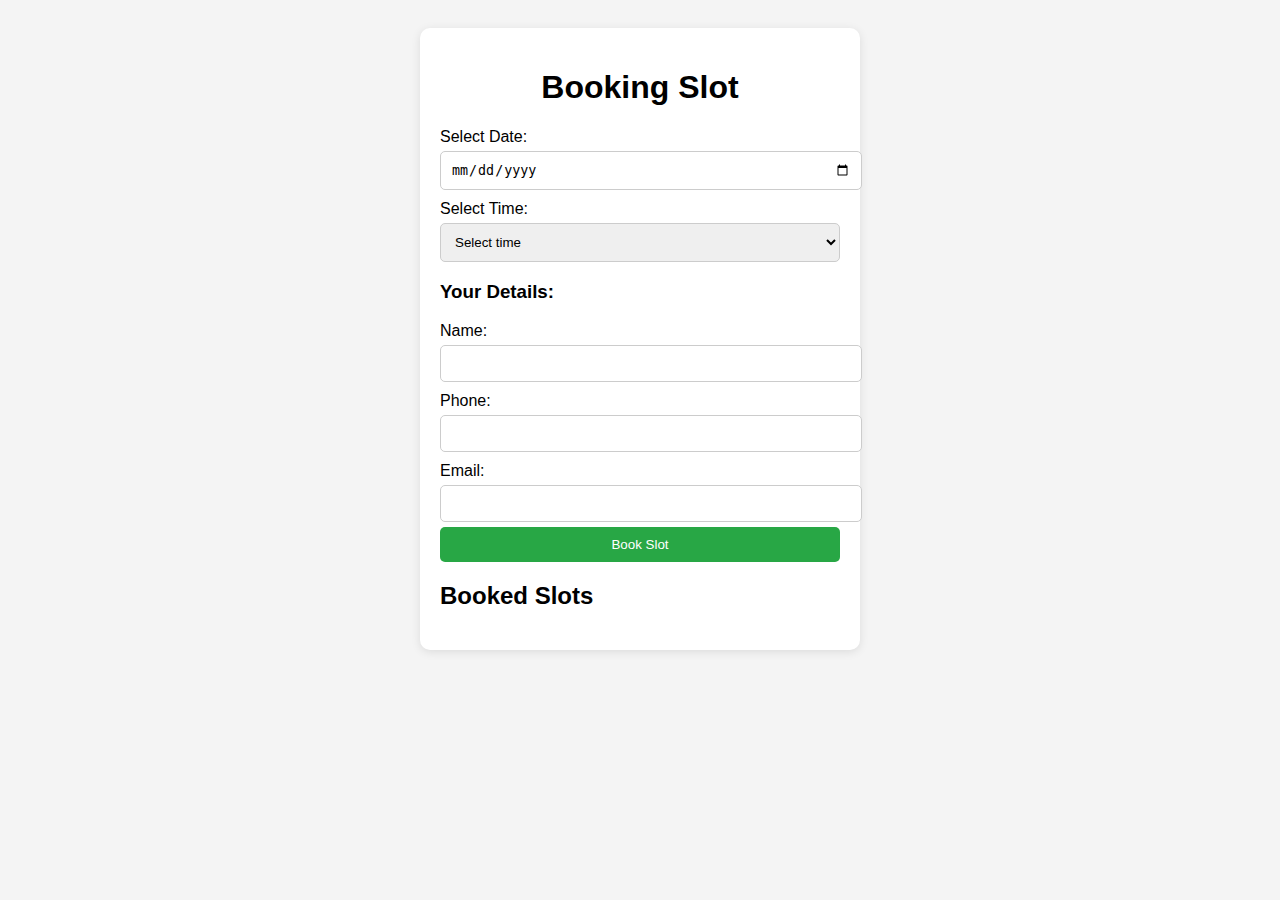
==== Sample.html @ 050d4d86 "Third commit" ====
<!DOCTYPE html>
<html lang="en">
<head>
    <meta charset="UTF-8">
    <meta name="viewport" content="width=device-width, initial-scale=1.0">
    <title>Booking Slot</title>
    <style>
        body {
            font-family: Arial, sans-serif;
            background-color: #f4f4f4;
            padding: 20px;
        }

        .container {
            max-width: 400px;
            margin: auto;
            background: white;
            padding: 20px;
            border-radius: 10px;
            box-shadow: 0 2px 10px rgba(0, 0, 0, 0.1);
        }

        h1 {
            text-align: center;
        }

        label {
            display: block;
            margin-top: 10px;
        }

        input, select, button {
            width: 100%;
            padding: 10px;
            margin-top: 5px;
            border: 1px solid #ccc;
            border-radius: 5px;
        }

        button {
            background-color: #28a745;
            color: white;
            border: none;
            cursor: pointer;
        }

        button:hover {
            background-color: #218838;
        }

        .message {
            margin-top: 20px;
            text-align: center;
            font-weight: bold;
            color: red;
        }

        .booked {
            background-color: #ffcccc; /* Light red for booked slots */
            color: #a00; /* Dark red text */
            text-decoration: line-through; /* Optional: strike-through for booked slots */
        }
    </style>
</head>
<body>
    <div class="container">
        <h1>Booking Slot</h1>
        <form id="bookingForm">
            <label for="date">Select Date:</label>
            <input type="date" id="date" required>

            <label for="time">Select Time:</label>
            <select id="time" required>
                <option value="" disabled selected>Select time</option>
                <option value="10:00 AM">10:00 AM</option>
                <option value="11:00 AM">11:00 AM</option>
                <option value="12:00 PM">12:00 PM</option>
                <option value="01:00 PM">01:00 PM</option>
                <option value="02:00 PM">02:00 PM</option>
            </select>

            <h3>Your Details:</h3>
            <label for="name">Name:</label>
            <input type="text" id="name" required>

            <label for="phone">Phone:</label>
            <input type="tel" id="phone" required>

            <label for="email">Email:</label>
            <input type="email" id="email" required>

            <button type="submit">Book Slot</button>
        </form>

        <div id="message" class="message"></div>
        
        <h2>Booked Slots</h2>
        <ul id="bookedSlotsList"></ul>
    </div>


  <script>

        // Store booked slots
        let bookedSlots = [];

        document.getElementById('bookingForm').addEventListener('submit', function (e) {
            e.preventDefault();

            const date = document.getElementById('date').value;
            const time = document.getElementById('time').value;
            const name = document.getElementById('name').value;
            const phone = document.getElementById('phone').value;
            const email = document.getElementById('email').value;
            const slotKey = `${date} ${time}`; // Create a unique key for the date and time

            // Check if the slot is already booked
            if (bookedSlots.includes(slotKey)) {
                showMessage('This slot is already booked! Please select another one.');
            } else {
                // Book the slot
                bookedSlots.push(slotKey);
                showMessage(`Slot booked successfully for ${name} on ${date} at ${time}.`);
                sendBookingEmail(name, phone, email, date, time); // Send confirmation email
                setReminder(name, email, date, time); // Set reminder
                displayBookedSlots();
                clearForm();
            }
        });

        // Function to send booking confirmation email
        function sendBookingEmail(name, phone, email, date, time) {
            const templateParams = {
                to_name: name,
                from_name: "Booking Service",
                booking_date: date,
                booking_time: time,
                phone: phone,
                from_email: email
            };

            emailjs.send('YOUR_SERVICE_ID', 'YOUR_TEMPLATE_ID', templateParams)
                .then((response) => {
                    console.log('SUCCESS!', response.status, response.text);
                }, (err) => {
                    console.log('FAILED...', err);
                });
        }

        // Function to set a reminder email 30 minutes before the booked time
        function setReminder(name, email, date, time) {
            const reminderTime = new Date(date + ' ' + time);
            reminderTime.setMinutes(reminderTime.getMinutes() - 30); // Set reminder for 30 minutes before

            const now = new Date();
            const timeToReminder = reminderTime - now;

            if (timeToReminder > 0) {
                setTimeout(() => {
                    const templateParams = {
                        to_name: name,
                        from_name: "Booking Service",
                        booking_date: date,
                        booking_time: time,
                        phone: "N/A",
                        from_email: email
                    };

                    emailjs.send('YOUR_SERVICE_ID', 'YOUR_TEMPLATE_ID', templateParams)
                        .then((response) => {
                            console.log('Reminder sent!', response.status, response.text);
                        }, (err) => {
                            console.log('Failed to send reminder...', err);
                        });
                }, timeToReminder);
            }
        }

        // Function to display booked slots in the list
        function displayBookedSlots() {
            const bookedSlotsList = document.getElementById('bookedSlotsList');
            bookedSlotsList.innerHTML = ''; // Clear the list before adding

            bookedSlots.forEach(slot => {
                const li = document.createElement('li');
                li.textContent = slot; // Display the booked slot
                bookedSlotsList.appendChild(li);
            });
        }

        function showMessage(message) {
            const messageDiv = document.getElementById('message');
            messageDiv.textContent = message;
        }

        function clearForm() {
            document.getElementById('bookingForm').reset();
            document.getElementById('message').textContent = '';
            document.getElementById('time').value = ""; // Reset time selection
        }
    </script>
</body>
</html>
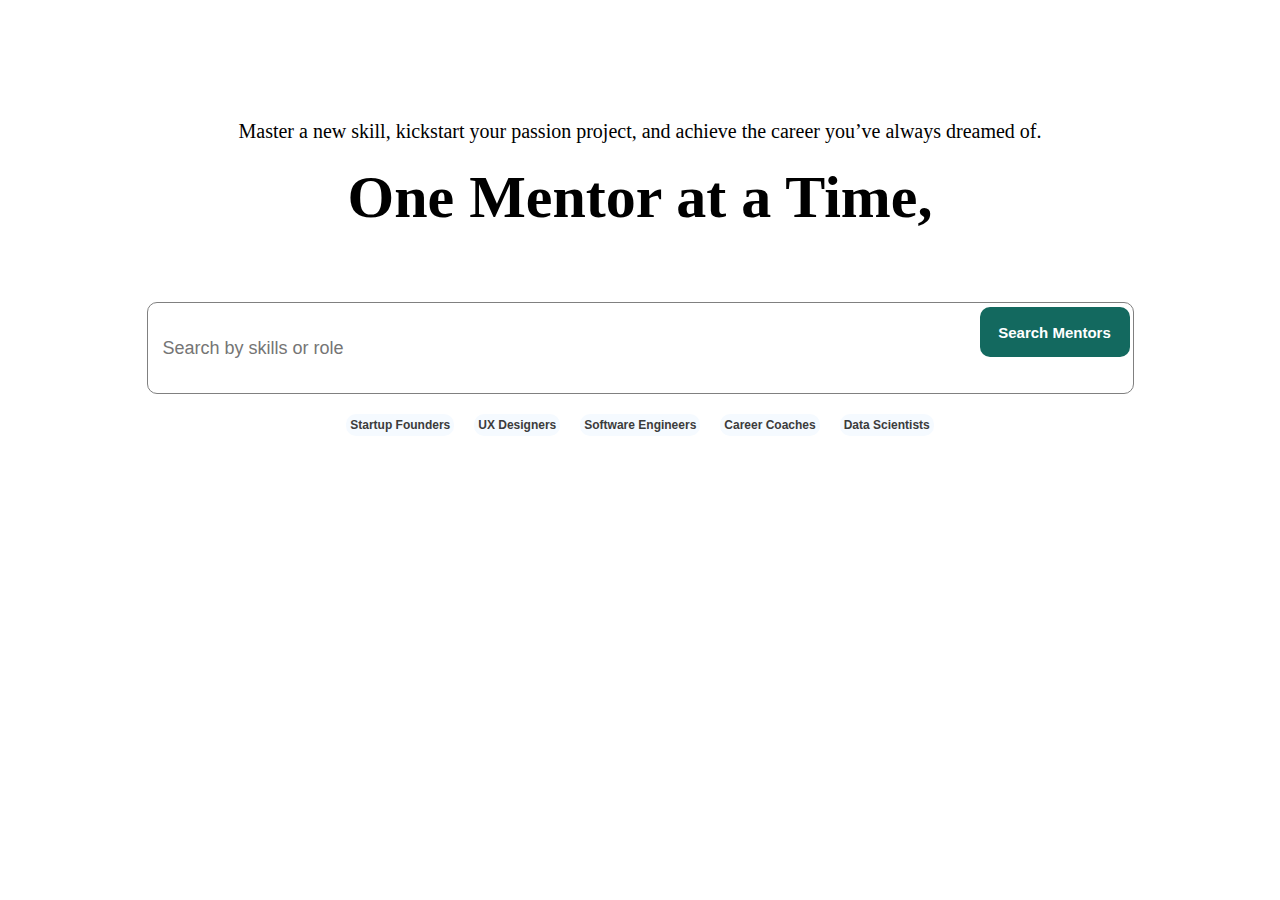
==== commit 69847259: "Fourth commit" ====
--- a/Sample.html
+++ b/Sample.html
@@ -3,201 +3,227 @@
 <head>
     <meta charset="UTF-8">
     <meta name="viewport" content="width=device-width, initial-scale=1.0">
-    <title>Booking Slot</title>
+    <title>Document</title>
     <style>
-        body {
-            font-family: Arial, sans-serif;
-            background-color: #f4f4f4;
-            padding: 20px;
-        }
-
-        .container {
-            max-width: 400px;
-            margin: auto;
-            background: white;
-            padding: 20px;
-            border-radius: 10px;
-            box-shadow: 0 2px 10px rgba(0, 0, 0, 0.1);
-        }
-
-        h1 {
-            text-align: center;
-        }
-
-        label {
-            display: block;
-            margin-top: 10px;
-        }
-
-        input, select, button {
-            width: 100%;
-            padding: 10px;
-            margin-top: 5px;
-            border: 1px solid #ccc;
-            border-radius: 5px;
-        }
-
-        button {
-            background-color: #28a745;
-            color: white;
-            border: none;
-            cursor: pointer;
-        }
-
-        button:hover {
-            background-color: #218838;
-        }
-
-        .message {
-            margin-top: 20px;
-            text-align: center;
-            font-weight: bold;
-            color: red;
-        }
-
-        .booked {
-            background-color: #ffcccc; /* Light red for booked slots */
-            color: #a00; /* Dark red text */
-            text-decoration: line-through; /* Optional: strike-through for booked slots */
-        }
+        /* Base Styles */
+.main-one {
+    display: flex;
+    flex-direction: column;
+    justify-content: center;
+    align-items: center;
+    height: 60vh;
+    gap: 20px;
+}
+
+.Quote-one {
+    font-size: 20px;
+    font-weight: 500;
+}
+
+.Quote-two {
+    display: flex;
+    flex-direction: column;
+    align-items: center;
+}
+
+.Quote-two .text {
+    position: relative;
+    font-size: 60px;
+    font-weight: 900;
+    z-index: -1;
+}
+
+.text.first-text {
+    color: black;
+}
+
+.text.sec-text {
+    color: red;
+}
+
+.text.sec-text::before {
+    content: "";
+    position: absolute;
+    top: 0;
+    left: 0;
+    height: 100%;
+    width: 100%;
+    background-color: white;
+    border-left: 5px solid rgb(0, 0, 0);
+    animation: animate 4s steps(12) infinite;
+}
+
+@keyframes animate {
+    40%,
+    60% {
+        left: calc(100% + 4px);
+    }
+
+    100% {
+        left: 0%;
+    }
+}
+
+.Quote-three {
+    display: flex;
+    position: relative;
+    margin-top: 50px;
+    z-index: -1;
+}
+
+.Quote-three input {
+    width: 800px;
+    height: 60px;
+    border-radius: 10px;
+    padding: 15px;
+    border: 1px solid grey;
+    outline: none;
+    font-size: 18px;
+    font-weight: 500;
+    padding-right: 170px;
+}
+
+.Quote-three input::placeholder {
+    font-size: 18px;
+}
+
+.Quote-three button {
+    border-radius: 10px;
+    border: none;
+    height: 50px;
+    width: 150px;
+    font-size: 15px;
+    font-weight: 600;
+    background-color: #13695F;
+    color: white;
+    position: absolute;
+    right: 4px;
+    top: 5px;
+}
+
+.Quote-four {
+    display: flex;
+    align-items: center;
+    justify-content: center;
+    gap: 20px;
+}
+
+.Quote-four button {
+    background-color: #f5faff;
+    border: none;
+    padding: 4px;
+    border-radius: 10px;
+    font-weight: 600;
+    font-size: 12px;
+    cursor: pointer;
+    color: rgb(60, 60, 60);
+}
+
+.Quote-four button:hover {
+    background-color: lightgray;
+    box-shadow: 0px 6px 10px #f5faff;
+}
+
+/* Responsive Styles */
+@media (max-width: 768px) {
+    /* Tablet and below */
+    .Quote-two .text {
+        font-size: 40px;
+    }
+
+    .Quote-three input {
+        width: 100%;
+        height: 50px;
+        font-size: 16px;
+        padding-right: 140px;
+    }
+
+    .Quote-three button {
+        height: 45px;
+        width: 130px;
+        font-size: 14px;
+    }
+
+    .Quote-four {
+        flex-direction: column;
+        gap: 15px;
+    }
+
+    .Quote-four button {
+        font-size: 14px;
+        padding: 6px;
+    }
+}
+
+@media (max-width: 480px) {
+    /* Mobile */
+    .main-one {
+        height: auto;
+        padding: 20px;
+    }
+
+    .Quote-one {
+        font-size: 18px;
+    }
+
+    .Quote-two .text {
+        font-size: 30px;
+    }
+
+    .Quote-three {
+        flex-direction: column;
+        margin-top: 30px;
+    }
+
+    .Quote-three input {
+        width: 100%;
+        height: 45px;
+        font-size: 14px;
+        padding-right: 120px;
+    }
+
+    .Quote-three button {
+        height: 40px;
+        width: 120px;
+        font-size: 13px;
+        position: static;
+        margin-top: 10px;
+    }
+
+    .Quote-four {
+        flex-direction: column;
+        gap: 10px;
+    }
+
+    .Quote-four button {
+        font-size: 12px;
+        padding: 5px;
+    }
+}
+
     </style>
 </head>
 <body>
-    <div class="container">
-        <h1>Booking Slot</h1>
-        <form id="bookingForm">
-            <label for="date">Select Date:</label>
-            <input type="date" id="date" required>
-
-            <label for="time">Select Time:</label>
-            <select id="time" required>
-                <option value="" disabled selected>Select time</option>
-                <option value="10:00 AM">10:00 AM</option>
-                <option value="11:00 AM">11:00 AM</option>
-                <option value="12:00 PM">12:00 PM</option>
-                <option value="01:00 PM">01:00 PM</option>
-                <option value="02:00 PM">02:00 PM</option>
-            </select>
-
-            <h3>Your Details:</h3>
-            <label for="name">Name:</label>
-            <input type="text" id="name" required>
-
-            <label for="phone">Phone:</label>
-            <input type="tel" id="phone" required>
-
-            <label for="email">Email:</label>
-            <input type="email" id="email" required>
-
-            <button type="submit">Book Slot</button>
-        </form>
-
-        <div id="message" class="message"></div>
-        
-        <h2>Booked Slots</h2>
-        <ul id="bookedSlotsList"></ul>
-    </div>
-
-
-  <script>
-
-        // Store booked slots
-        let bookedSlots = [];
-
-        document.getElementById('bookingForm').addEventListener('submit', function (e) {
-            e.preventDefault();
-
-            const date = document.getElementById('date').value;
-            const time = document.getElementById('time').value;
-            const name = document.getElementById('name').value;
-            const phone = document.getElementById('phone').value;
-            const email = document.getElementById('email').value;
-            const slotKey = `${date} ${time}`; // Create a unique key for the date and time
-
-            // Check if the slot is already booked
-            if (bookedSlots.includes(slotKey)) {
-                showMessage('This slot is already booked! Please select another one.');
-            } else {
-                // Book the slot
-                bookedSlots.push(slotKey);
-                showMessage(`Slot booked successfully for ${name} on ${date} at ${time}.`);
-                sendBookingEmail(name, phone, email, date, time); // Send confirmation email
-                setReminder(name, email, date, time); // Set reminder
-                displayBookedSlots();
-                clearForm();
-            }
-        });
-
-        // Function to send booking confirmation email
-        function sendBookingEmail(name, phone, email, date, time) {
-            const templateParams = {
-                to_name: name,
-                from_name: "Booking Service",
-                booking_date: date,
-                booking_time: time,
-                phone: phone,
-                from_email: email
-            };
-
-            emailjs.send('YOUR_SERVICE_ID', 'YOUR_TEMPLATE_ID', templateParams)
-                .then((response) => {
-                    console.log('SUCCESS!', response.status, response.text);
-                }, (err) => {
-                    console.log('FAILED...', err);
-                });
-        }
-
-        // Function to set a reminder email 30 minutes before the booked time
-        function setReminder(name, email, date, time) {
-            const reminderTime = new Date(date + ' ' + time);
-            reminderTime.setMinutes(reminderTime.getMinutes() - 30); // Set reminder for 30 minutes before
-
-            const now = new Date();
-            const timeToReminder = reminderTime - now;
-
-            if (timeToReminder > 0) {
-                setTimeout(() => {
-                    const templateParams = {
-                        to_name: name,
-                        from_name: "Booking Service",
-                        booking_date: date,
-                        booking_time: time,
-                        phone: "N/A",
-                        from_email: email
-                    };
-
-                    emailjs.send('YOUR_SERVICE_ID', 'YOUR_TEMPLATE_ID', templateParams)
-                        .then((response) => {
-                            console.log('Reminder sent!', response.status, response.text);
-                        }, (err) => {
-                            console.log('Failed to send reminder...', err);
-                        });
-                }, timeToReminder);
-            }
-        }
-
-        // Function to display booked slots in the list
-        function displayBookedSlots() {
-            const bookedSlotsList = document.getElementById('bookedSlotsList');
-            bookedSlotsList.innerHTML = ''; // Clear the list before adding
-
-            bookedSlots.forEach(slot => {
-                const li = document.createElement('li');
-                li.textContent = slot; // Display the booked slot
-                bookedSlotsList.appendChild(li);
-            });
-        }
-
-        function showMessage(message) {
-            const messageDiv = document.getElementById('message');
-            messageDiv.textContent = message;
-        }
-
-        function clearForm() {
-            document.getElementById('bookingForm').reset();
-            document.getElementById('message').textContent = '';
-            document.getElementById('time').value = ""; // Reset time selection
-        }
-    </script>
+
+    <main class="main-one">
+        <div class="Quote-one">Master a new skill, kickstart your passion project, and achieve the career you’ve always dreamed of.</div>
+        <div class="Quote-two">
+            <span class="text first-text">One Mentor at a Time, </span>
+            <span class="text sec-text"></span>
+        </div>
+
+        <div class="Quote-three">
+            <input type="text" placeholder="Search by skills or role">
+            <button>Search Mentors</button>
+        </div>
+        <div class="Quote-four">
+            <button>Startup Founders</button>
+            <button>UX Designers</button>
+            <button>Software Engineers</button>
+            <button>Career Coaches</button>
+            <button>Data Scientists</button>
+        </div>
+    </main>
+    
 </body>
-</html>
+</html>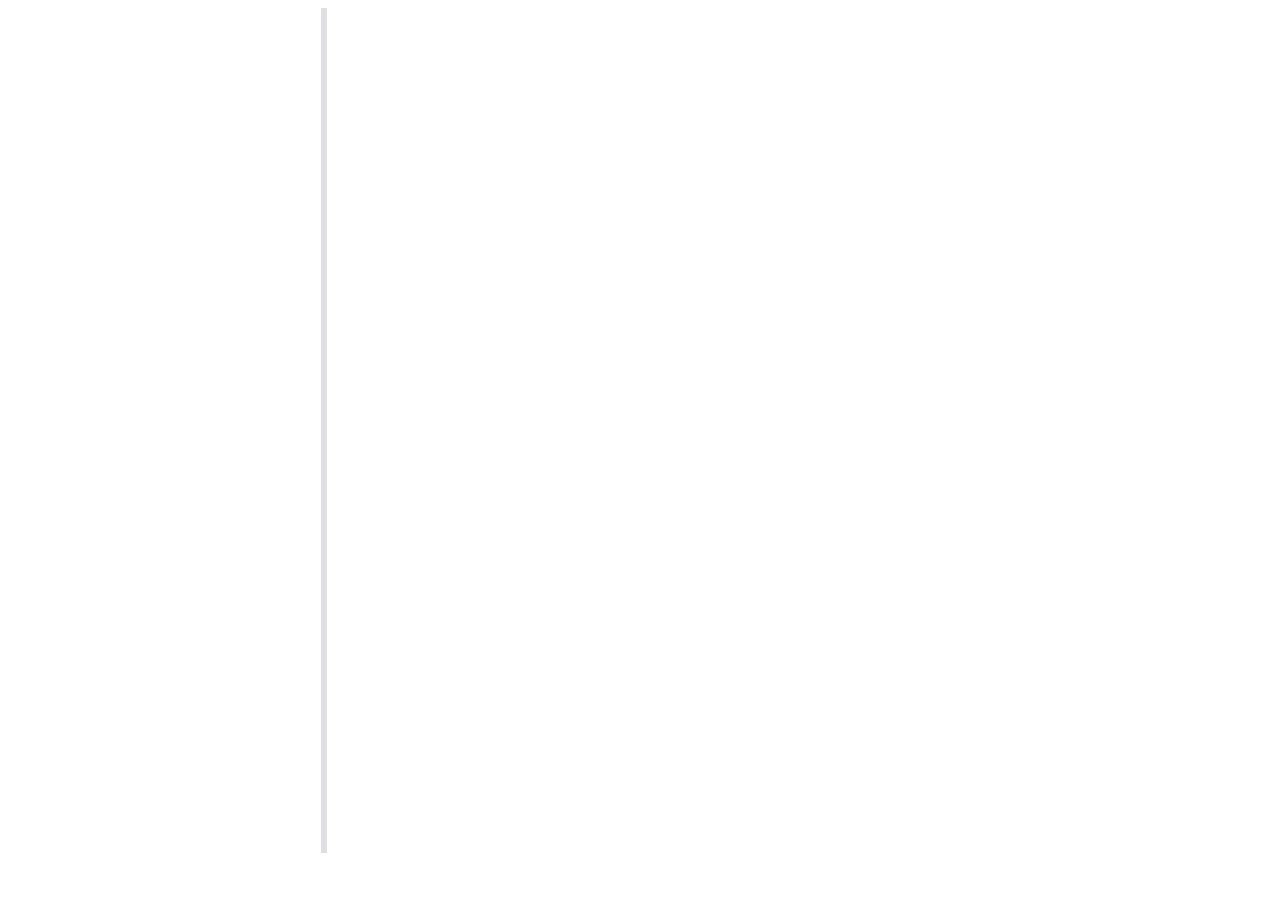
==== commit 2eb281ee: "last commit" ====
--- a/Sample.html
+++ b/Sample.html
@@ -5,225 +5,172 @@
     <meta name="viewport" content="width=device-width, initial-scale=1.0">
     <title>Document</title>
     <style>
-        /* Base Styles */
-.main-one {
-    display: flex;
-    flex-direction: column;
-    justify-content: center;
-    align-items: center;
-    height: 60vh;
-    gap: 20px;
-}
+        .left-text {
+            position: relative;
+            height: 700px;
+            width: 50%;
+        }
+        
+        .timeline {
+            position: relative;
+            max-width: 1200px;
+        }
+        
+        .container {
+            padding: 10px 35px;
+            position: relative;
+            width: 50%;
+            opacity: 0;
+            transform: translateY(50px);
+            transition: opacity 0.6s ease, transform 0.6s ease;
+        }
+        
+        .container.show {
+            opacity: 1;
+            transform: translateY(0);
+        }
+        
+        .text-box {
+            padding: 20px 30px;
+            background: whitesmoke;
+            position: relative;
+            border-radius: 6px;
+            font-size: 15px;
+        }
+        
+        .right-container {
+            left: 50%;
+        }
+        
+        .container img {
+            position: absolute;
+            width: 40px;
+            border-radius: 40px;
+            right: -20px;
+            top: 32px;
+            z-index: 10;
+        }
+        
+        .right-container img {
+            left: -20px;
+        }
+        
+        .timeline::after {
+            content: "";
+            position: absolute;
+            width: 6px;
+            height: 100%;
+            background: #dddfe2;
+            top: 0;
+            left: 50%;
+            margin-left: -3px;
+            z-index: -1;
+            transition: height 0.6s ease, background 0.6s ease;
+        }
 
-.Quote-one {
-    font-size: 20px;
-    font-weight: 500;
-}
-
-.Quote-two {
-    display: flex;
-    flex-direction: column;
-    align-items: center;
-}
-
-.Quote-two .text {
-    position: relative;
-    font-size: 60px;
-    font-weight: 900;
-    z-index: -1;
-}
-
-.text.first-text {
-    color: black;
-}
-
-.text.sec-text {
-    color: red;
-}
-
-.text.sec-text::before {
-    content: "";
-    position: absolute;
-    top: 0;
-    left: 0;
-    height: 100%;
-    width: 100%;
-    background-color: white;
-    border-left: 5px solid rgb(0, 0, 0);
-    animation: animate 4s steps(12) infinite;
-}
-
-@keyframes animate {
-    40%,
-    60% {
-        left: calc(100% + 4px);
-    }
-
-    100% {
-        left: 0%;
-    }
-}
-
-.Quote-three {
-    display: flex;
-    position: relative;
-    margin-top: 50px;
-    z-index: -1;
-}
-
-.Quote-three input {
-    width: 800px;
-    height: 60px;
-    border-radius: 10px;
-    padding: 15px;
-    border: 1px solid grey;
-    outline: none;
-    font-size: 18px;
-    font-weight: 500;
-    padding-right: 170px;
-}
-
-.Quote-three input::placeholder {
-    font-size: 18px;
-}
-
-.Quote-three button {
-    border-radius: 10px;
-    border: none;
-    height: 50px;
-    width: 150px;
-    font-size: 15px;
-    font-weight: 600;
-    background-color: #13695F;
-    color: white;
-    position: absolute;
-    right: 4px;
-    top: 5px;
-}
-
-.Quote-four {
-    display: flex;
-    align-items: center;
-    justify-content: center;
-    gap: 20px;
-}
-
-.Quote-four button {
-    background-color: #f5faff;
-    border: none;
-    padding: 4px;
-    border-radius: 10px;
-    font-weight: 600;
-    font-size: 12px;
-    cursor: pointer;
-    color: rgb(60, 60, 60);
-}
-
-.Quote-four button:hover {
-    background-color: lightgray;
-    box-shadow: 0px 6px 10px #f5faff;
-}
-
-/* Responsive Styles */
-@media (max-width: 768px) {
-    /* Tablet and below */
-    .Quote-two .text {
-        font-size: 40px;
-    }
-
-    .Quote-three input {
-        width: 100%;
-        height: 50px;
-        font-size: 16px;
-        padding-right: 140px;
-    }
-
-    .Quote-three button {
-        height: 45px;
-        width: 130px;
-        font-size: 14px;
-    }
-
-    .Quote-four {
-        flex-direction: column;
-        gap: 15px;
-    }
-
-    .Quote-four button {
-        font-size: 14px;
-        padding: 6px;
-    }
-}
-
-@media (max-width: 480px) {
-    /* Mobile */
-    .main-one {
-        height: auto;
-        padding: 20px;
-    }
-
-    .Quote-one {
-        font-size: 18px;
-    }
-
-    .Quote-two .text {
-        font-size: 30px;
-    }
-
-    .Quote-three {
-        flex-direction: column;
-        margin-top: 30px;
-    }
-
-    .Quote-three input {
-        width: 100%;
-        height: 45px;
-        font-size: 14px;
-        padding-right: 120px;
-    }
-
-    .Quote-three button {
-        height: 40px;
-        width: 120px;
-        font-size: 13px;
-        position: static;
-        margin-top: 10px;
-    }
-
-    .Quote-four {
-        flex-direction: column;
-        gap: 10px;
-    }
-
-    .Quote-four button {
-        font-size: 12px;
-        padding: 5px;
-    }
-}
-
+        .timeline.fill::after {
+            background: #4CAF50;
+        }
+        
+        .left-container-arrow {
+            height: 0;
+            width: 0;
+            position: absolute;
+            top: 28px;
+            z-index: 1;
+            border-top: 15px solid transparent;
+            border-bottom: 15px solid transparent;
+            border-left: 15px solid whitesmoke;
+            right: -14px;
+        }
+        
+        .right-container-arrow {
+            height: 0;
+            width: 0;
+            position: absolute;
+            top: 28px;
+            z-index: 1;
+            border-top: 15px solid transparent;
+            border-bottom: 15px solid transparent;
+            border-right: 15px solid whitesmoke;
+            left: -14px;
+        }
     </style>
 </head>
 <body>
+    <div class="left-text">
+        <div class="timeline" id="timeline">
+            <div class="container left-container">
+                <img src="Assets/earth.svg" alt="img">
+                <div class="text-box">
+                    <h2>Concise : </h2>
+                    <p>"Your career coach, just a click away."</p>
+                    <span class="left-container-arrow"></span>
+                </div>
+            </div>
+            <div class="container right-container">
+                <img src="Assets/earth.svg" alt="img">
+                <div class="text-box">
+                    <h2>Inspiring : </h2>
+                    <p>"A dedicated career coach, ready when you are."</p>
+                    <span class="right-container-arrow"></span>
+                </div>
+            </div>
+            <div class="container left-container">
+                <img src="Assets/earth.svg" alt="img">
+                <div class="text-box">
+                    <h2>Professional : </h2>
+                    <p>"Access expert career guidance anytime, anywhere."</p>
+                    <span class="left-container-arrow"></span>
+                </div>
+            </div>
+            <div class="container right-container">
+                <img src="Assets/earth.svg" alt="img">
+                <div class="text-box">
+                    <h2>Casual : </h2>
+                    <p>"Career coaching made easy, right at your fingertips."</p>
+                    <span class="right-container-arrow"></span>
+                </div>
+            </div>
+            <div class="container left-container">
+                <img src="Assets/earth.svg" alt="img">
+                <div class="text-box">
+                    <h2>Supportive : </h2>
+                    <p>"Your career mentor, always within reach."</p>
+                    <span class="left-container-arrow"></span>
+                </div>
+            </div>
+        </div>
+    </div>
 
-    <main class="main-one">
-        <div class="Quote-one">Master a new skill, kickstart your passion project, and achieve the career you’ve always dreamed of.</div>
-        <div class="Quote-two">
-            <span class="text first-text">One Mentor at a Time, </span>
-            <span class="text sec-text"></span>
-        </div>
+    <script>
+        // JavaScript to show elements one by one when in view
+        window.addEventListener('scroll', () => {
+            const containers = document.querySelectorAll('.container');
+            const timeline = document.getElementById('timeline');
+            let delay = 0;
+            let allVisible = true;
 
-        <div class="Quote-three">
-            <input type="text" placeholder="Search by skills or role">
-            <button>Search Mentors</button>
-        </div>
-        <div class="Quote-four">
-            <button>Startup Founders</button>
-            <button>UX Designers</button>
-            <button>Software Engineers</button>
-            <button>Career Coaches</button>
-            <button>Data Scientists</button>
-        </div>
-    </main>
-    
+            containers.forEach((container, index) => {
+                const rect = container.getBoundingClientRect();
+                if (rect.top < window.innerHeight - 100) {
+                    setTimeout(() => {
+                        container.classList.add('show');
+                    }, delay);
+                    delay += 300; // Delay each item by 300ms for sequential effect
+                } else {
+                    allVisible = false;
+                    container.classList.remove('show');
+                }
+            });
+
+            // If all containers are visible, fill the timeline line
+            if (allVisible) {
+                timeline.classList.add('fill');
+            } else {
+                timeline.classList.remove('fill');
+            }
+        });
+    </script>
 </body>
-</html>+</html>
